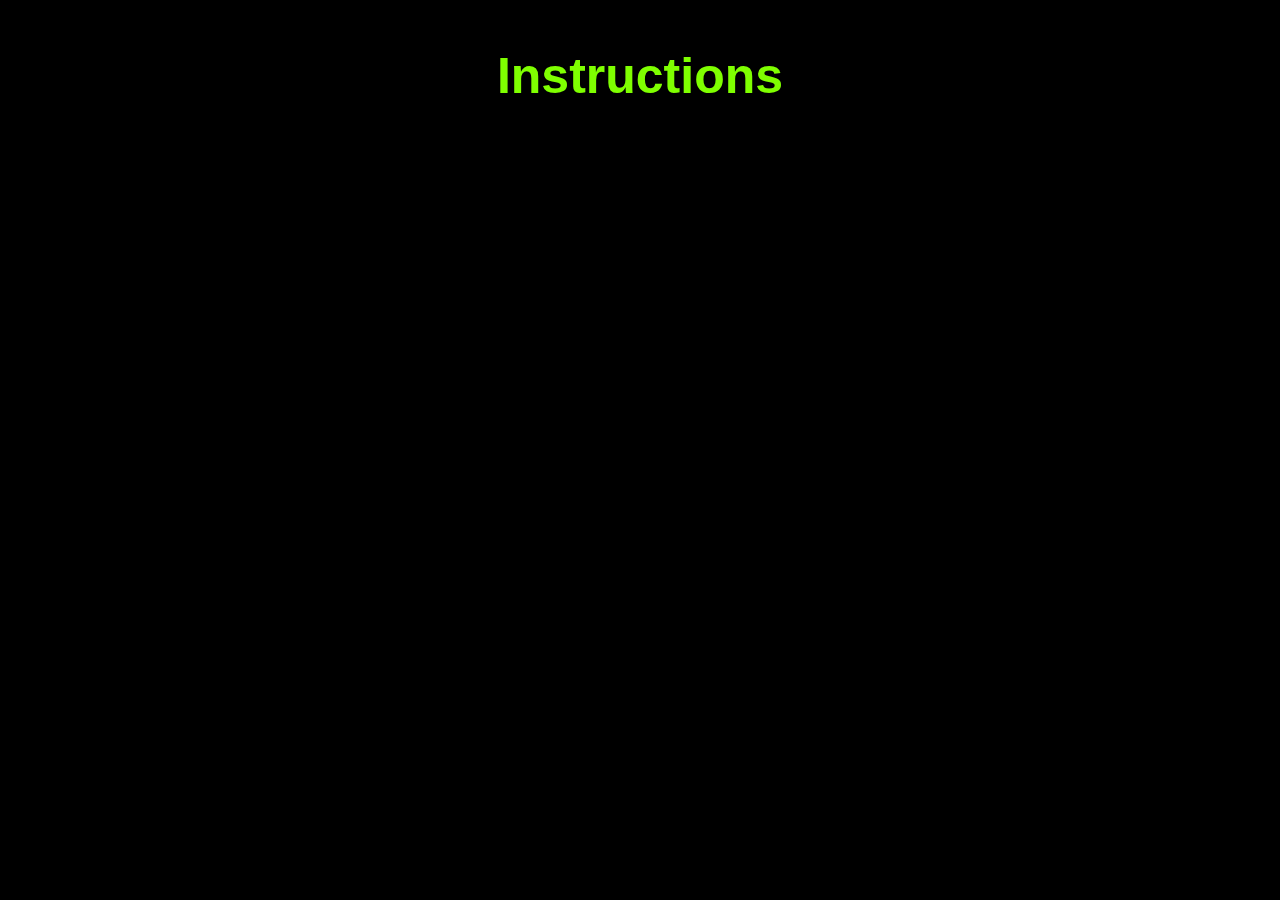
==== Instructions/instructions.html @ 6fa1204a "newDesign" ====
<!DOCTYPE html>

<html>

    <head>
        <title>Instructions</title>
        <meta charset="UTF-8" />
	    <link rel="stylesheet" href="instructions.css"/>	
    </head>

    <body>
        <div class="header">
            <h1>Instructions</h1>
        </div>
    </body>
    
</html>
---- Instructions/instructions.css ----
body{
    background-color: black;
}

.header{
    display: flex;
    align-items: center;
    justify-content: center;
    height: 15vh;
    color: chartreuse;
    font-family:"Comic Sans MS", cursive, sans-serif;
    font-size: 25px;
}

.container{
   height: 70vh;
   padding-left: 20%;
   padding-right: 20%;
   display: flex;
   align-items: center;
   justify-content: space-between;
}

.container img{
    width: 270px;
    height: 200px;
    border: 2px solid crimson;
}

footer {
    position: fixed;
    left: 0;
    bottom: 0;
    width: 100%;
    height: 10vh;
    background-color: black;
    opacity: 0.4;
    display: flex;
    align-items: center;
    justify-content: center;
}

footer a{
    color: white;
    font-family:"Comic Sans MS", cursive, sans-serif;
    font-size: 20px;
}
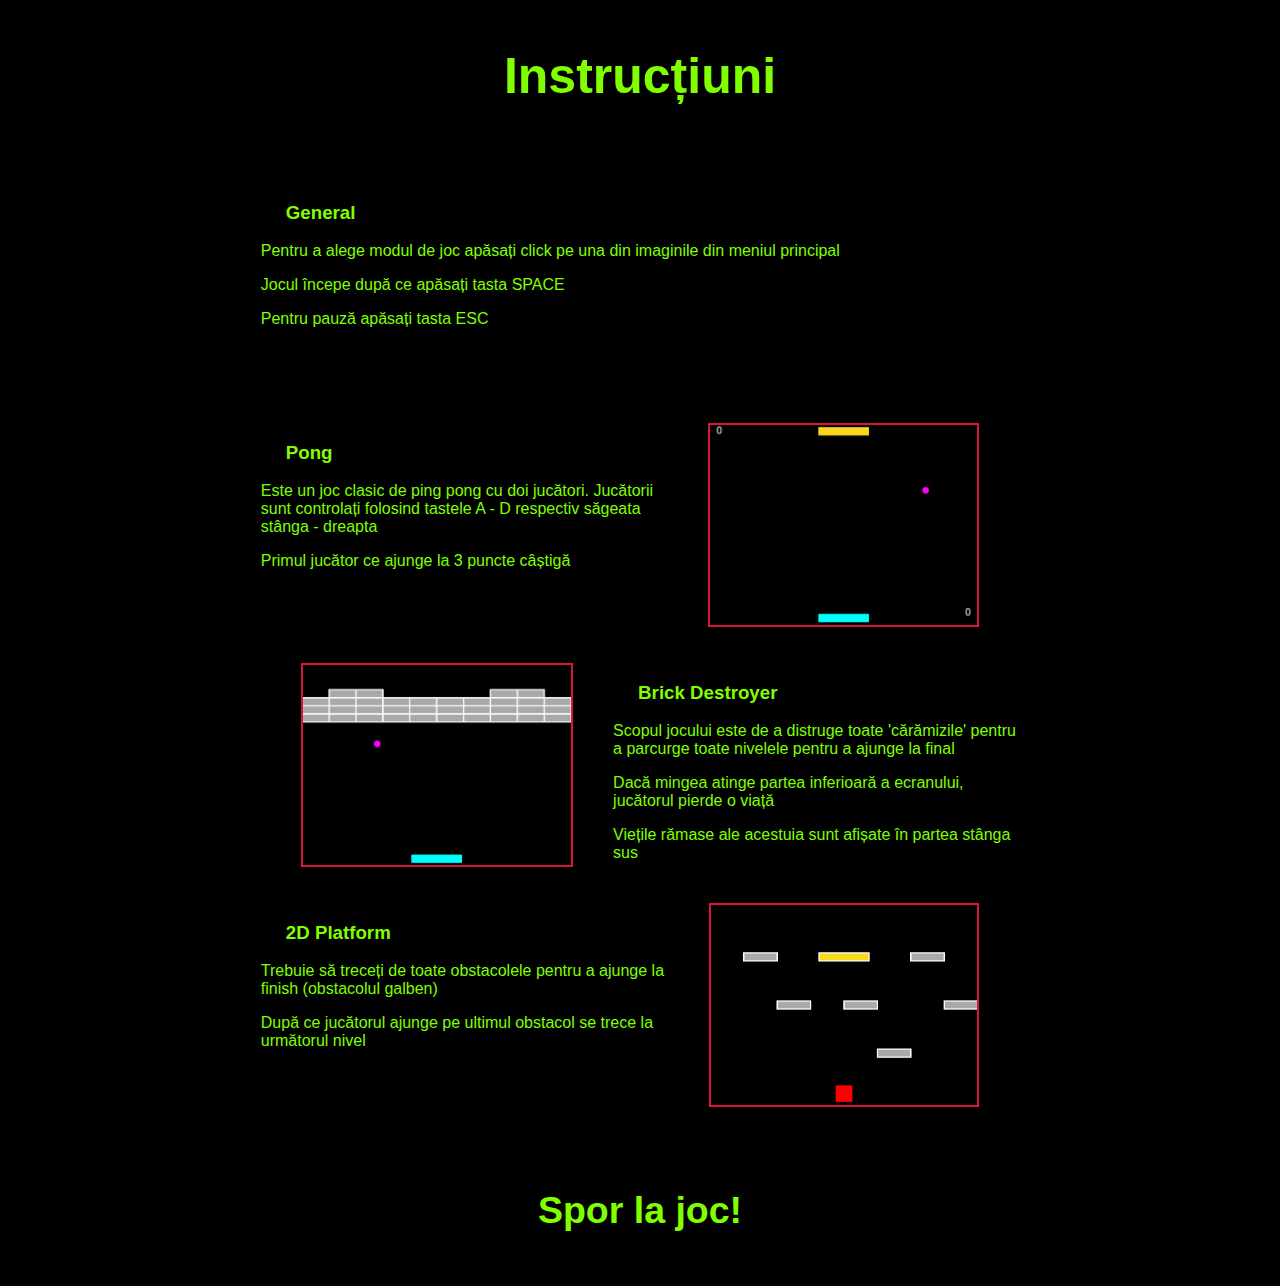
==== commit 4b775c96: "final" ====
--- a/Instructions/instructions.html
+++ b/Instructions/instructions.html
@@ -9,8 +9,44 @@
     </head>
 
     <body>
-        <div class="header">
-            <h1>Instructions</h1>
+        <div class="title">
+            <h1>Instrucțiuni</h1>
+        </div>
+        <div class="container">
+            <div>
+                <h3>General</h3>
+                <p>Pentru a alege modul de joc apăsați click pe una din imaginile din meniul principal</p>
+                <p>Jocul începe după ce apăsați tasta SPACE</p>
+                <p>Pentru pauză apăsați tasta ESC</p>
+            </div> 
+        </div>
+        <div class="container">
+            <div>
+                <h3>Pong</h3>
+                <p>Este un joc clasic de ping pong cu doi jucători. Jucătorii sunt controlați folosind tastele A - D respectiv săgeata stânga - dreapta</p>
+                <p>Primul jucător ce ajunge la 3 puncte câștigă</p>
+            </div> 
+            <img src="../Pictures/Pong.png">
+        </div>
+        <div class="container">
+            <img src="../Pictures/BrickDestroyer.png">
+            <div>
+                <h3>Brick Destroyer</h3>
+                <p>Scopul jocului este de a distruge toate 'cărămizile' pentru a parcurge toate nivelele pentru a ajunge la final</p>
+                <p>Dacă mingea atinge partea inferioară a ecranului, jucătorul pierde o viață</p>
+                <p>Viețile rămase ale acestuia sunt afișate în partea stânga sus</p>
+            </div> 
+        </div>
+        <div class="container">
+            <div>
+                <h3>2D Platform</h3>
+                <p>Trebuie să treceți de toate obstacolele pentru a ajunge la finish (obstacolul galben)</p>
+                <p>După ce jucătorul ajunge pe ultimul obstacol se trece la următorul nivel</p>
+            </div> 
+            <img src="../Pictures/Platform.png">
+        </div>
+        <div class="title">
+            <h2>Spor la joc!</h2>
         </div>
     </body>
     
--- a/Instructions/instructions.css
+++ b/Instructions/instructions.css
@@ -1,47 +1,34 @@
 body{
     background-color: black;
+    color: chartreuse;
+    font-family:"Comic Sans MS", cursive, sans-serif;
 }
 
-.header{
+.title{
     display: flex;
     align-items: center;
     justify-content: center;
     height: 15vh;
-    color: chartreuse;
-    font-family:"Comic Sans MS", cursive, sans-serif;
     font-size: 25px;
 }
 
 .container{
-   height: 70vh;
+   height: 200px;
    padding-left: 20%;
    padding-right: 20%;
    display: flex;
-   align-items: center;
+   align-items: flex-start;
    justify-content: space-between;
+   margin: 40px 0px;
 }
 
 .container img{
     width: 270px;
     height: 200px;
     border: 2px solid crimson;
+    margin: 0px 40px;
 }
 
-footer {
-    position: fixed;
-    left: 0;
-    bottom: 0;
-    width: 100%;
-    height: 10vh;
-    background-color: black;
-    opacity: 0.4;
-    display: flex;
-    align-items: center;
-    justify-content: center;
-}
-
-footer a{
-    color: white;
-    font-family:"Comic Sans MS", cursive, sans-serif;
-    font-size: 20px;
+.container h3{
+    margin-left: 25px;
 }